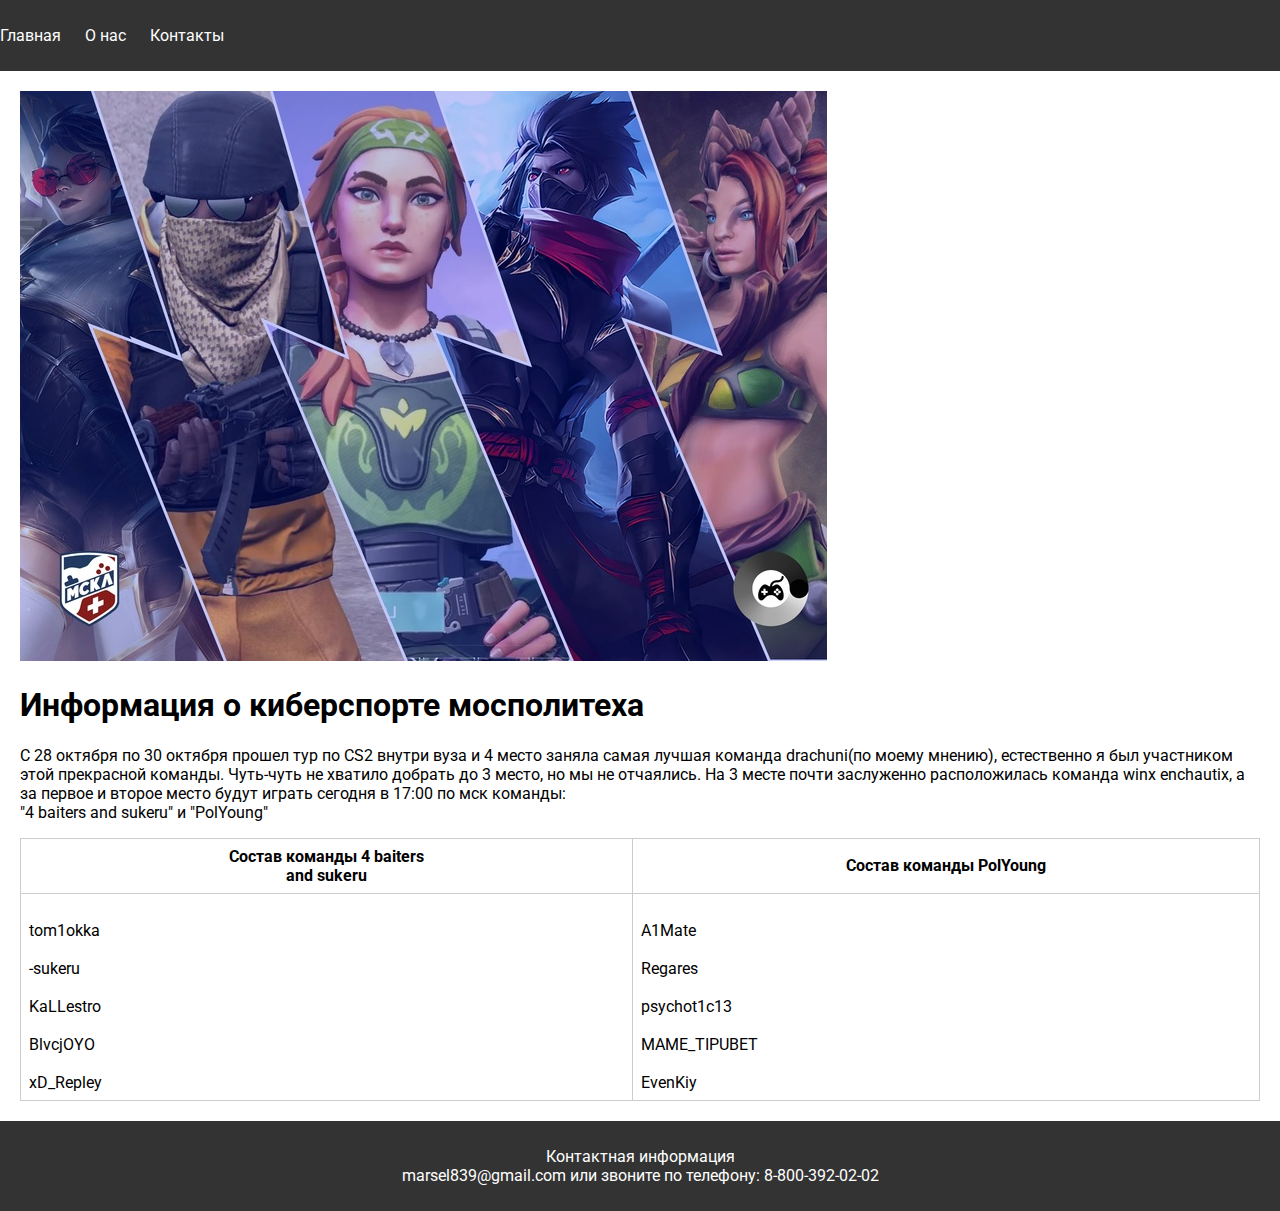
==== lab1/index.html @ c2ee2be7 "first commit" ====
<!DOCTYPE html>
<html lang="ru">
<head>
    <meta charset="UTF-8">
    <meta name="viewport" content="width=device-width, initial-scale=1.0">
    <title>Домашняя страница</title>
    <link rel="stylesheet" href="styles.css">
    <link href="https://fonts.googleapis.com/css2?family=Roboto:wght@300&display=swap" rel="stylesheet">
</head>
<body>

    <header>
        <nav> <!-- не понимаю почему без него у меня не получается, это же просто обозначение ссылок навигации, которых у меня нет -->
            <ul>
                <li><a href="#">Главная</a></li>
                <li><a href="#">О нас</a></li>
                <li><a href="#">Контакты</a></li>
            </ul>
        </nav>
    </header>

    <main>
        <section class="photo">
            <img src="cyberpolytech.jpg" alt="Описание изображения">
        </section>

        <section class="content">
            <h1>Информация о киберспорте мосполитеха</h1>
            <p>С 28 октября по 30 октября прошел тур по CS2 внутри вуза и 4 место заняла самая лучшая команда drachuni(по моему мнению), естественно я был участником этой прекрасной команды. Чуть-чуть не хватило добрать до 3 место, но мы не отчаялись. На 3 месте почти заслуженно расположилась команда winx enchautix, а за первое и второе место будут играть сегодня в 17:00 по мск команды:</br>
                "4 baiters and sukeru" и "PolYoung" </p>
            <table>
                <tr>
                    <th>Состав команды 4 baiters </br>
                    and sukeru</th>
                    <th>Состав команды PolYoung</th>
                </tr>
                <tr>
                    <td>
                        <br> tom1okka </br>
                        <br> -sukeru </br>
                        <br> KaLLestro </br>
                        <br> BlvcjOYO </br>
                        <br> xD_Repley </br>
                    </td>
                    <td>
                        <br> A1Mate </br>
                        <br> Regares </br>
                        <br> psychot1c13 </br>
                        <br> MAME_TIPUBET </br>
                        <br> EvenKiy </br>
                    </td>
                </tr>
            </table>
        </section>
    </main>

    <footer><!-- подвал -->
        <p>Контактная информация</br> marsel839@gmail.com или звоните по телефону: 8-800-392-02-02 </p>
    </footer>

</body>
</html>
---- lab1/styles.css ----
body {
    font-family: 'Roboto', sans-serif;
    margin: 0;
}

header {
    background-color: #333;
    color: #fff;
    padding: 10px 0;
}

nav ul {
    list-style-type: none;
    padding: 0;
}

nav li {
    display: inline;
    margin-right: 20px;
}

nav a {
    text-decoration: none;
    color: #fff;
}

main {
    padding: 20px;
}

.photo img {
    max-width: 100%;
}

table {
    border-collapse: collapse;
    width: 100%;
}

th, td {
    border: 1px solid #ccc;
    padding: 8px;
}

footer {
    background-color: #333;
    color: #fff;
    text-align: center;
    padding: 10px 0;
}
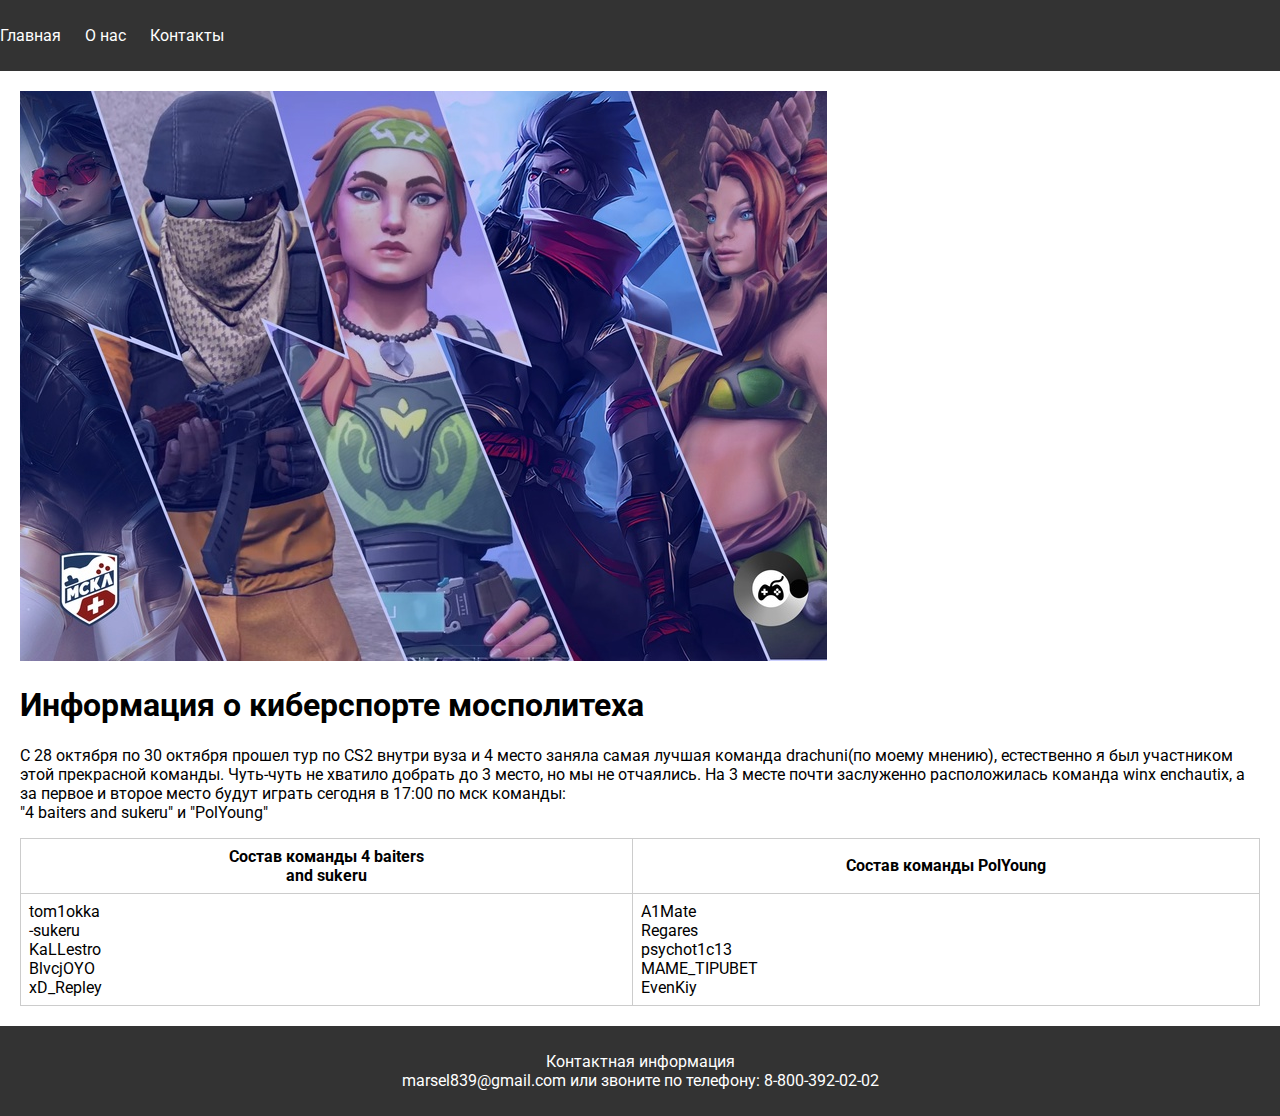
==== commit 6669a5b2: "исправил валидаторы лаб1" ====
--- a/lab1/index.html
+++ b/lab1/index.html
@@ -20,34 +20,34 @@
     </header>
 
     <main>
-        <section class="photo">
+        <div class="photo">
             <img src="cyberpolytech.jpg" alt="Описание изображения">
-        </section>
+        </div>
 
         <section class="content">
             <h1>Информация о киберспорте мосполитеха</h1>
-            <p>С 28 октября по 30 октября прошел тур по CS2 внутри вуза и 4 место заняла самая лучшая команда drachuni(по моему мнению), естественно я был участником этой прекрасной команды. Чуть-чуть не хватило добрать до 3 место, но мы не отчаялись. На 3 месте почти заслуженно расположилась команда winx enchautix, а за первое и второе место будут играть сегодня в 17:00 по мск команды:</br>
+            <p>С 28 октября по 30 октября прошел тур по CS2 внутри вуза и 4 место заняла самая лучшая команда drachuni(по моему мнению), естественно я был участником этой прекрасной команды. Чуть-чуть не хватило добрать до 3 место, но мы не отчаялись. На 3 месте почти заслуженно расположилась команда winx enchautix, а за первое и второе место будут играть сегодня в 17:00 по мск команды:<br>
                 "4 baiters and sukeru" и "PolYoung" </p>
             <table>
                 <tr>
-                    <th>Состав команды 4 baiters </br>
+                    <th>Состав команды 4 baiters <br>
                     and sukeru</th>
                     <th>Состав команды PolYoung</th>
                 </tr>
                 <tr>
                     <td>
-                        <br> tom1okka </br>
-                        <br> -sukeru </br>
-                        <br> KaLLestro </br>
-                        <br> BlvcjOYO </br>
-                        <br> xD_Repley </br>
+                        tom1okka <br>
+                        -sukeru <br>
+                        KaLLestro <br>
+                        BlvcjOYO <br>
+                        xD_Repley <br>
                     </td>
                     <td>
-                        <br> A1Mate </br>
-                        <br> Regares </br>
-                        <br> psychot1c13 </br>
-                        <br> MAME_TIPUBET </br>
-                        <br> EvenKiy </br>
+                         A1Mate <br>
+                         Regares <br>
+                         psychot1c13 <br>
+                         MAME_TIPUBET <br>
+                         EvenKiy <br>
                     </td>
                 </tr>
             </table>
@@ -55,7 +55,7 @@
     </main>
 
     <footer><!-- подвал -->
-        <p>Контактная информация</br> marsel839@gmail.com или звоните по телефону: 8-800-392-02-02 </p>
+        <p>Контактная информация<br> marsel839@gmail.com или звоните по телефону: 8-800-392-02-02 </p>
     </footer>
 
 </body>
